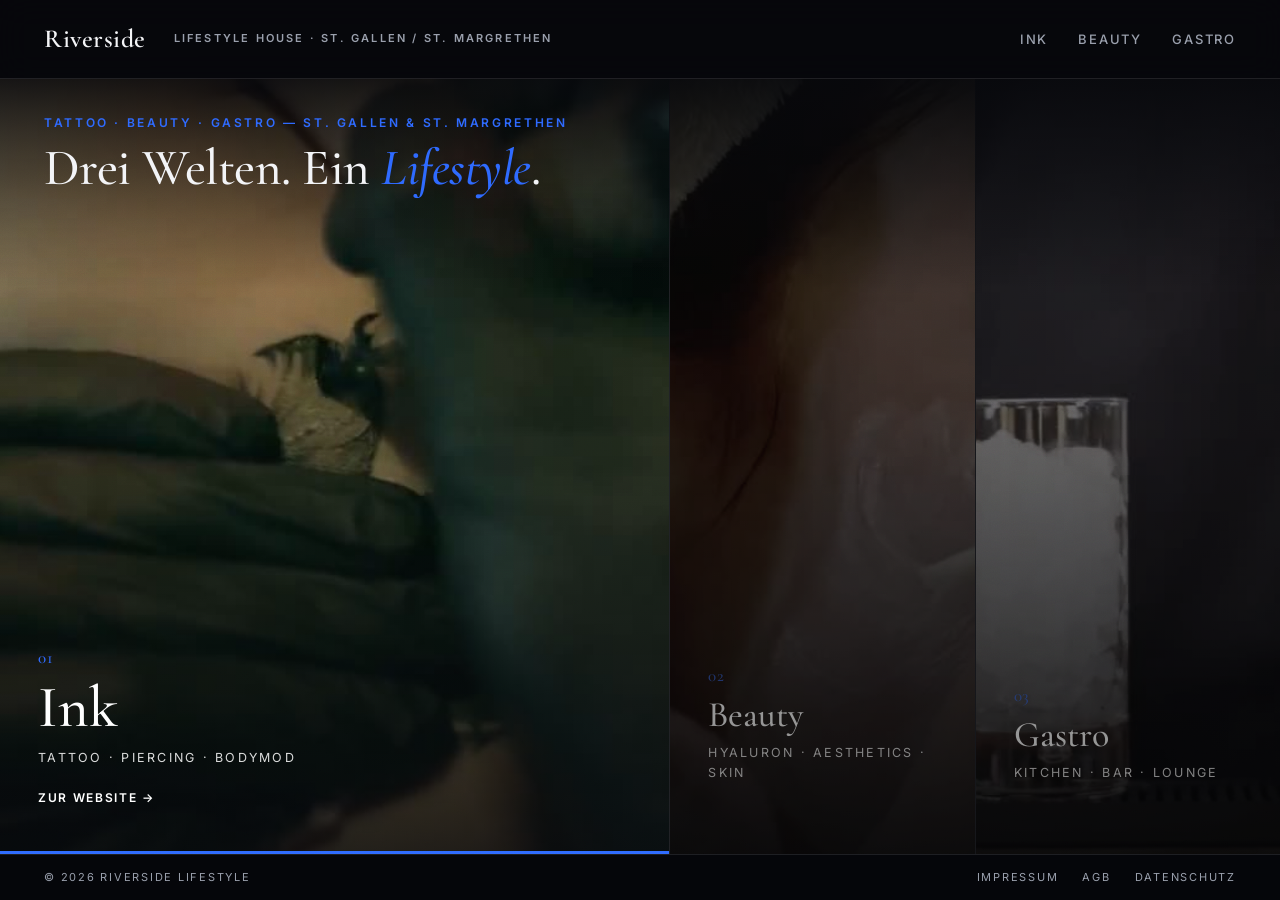
==== index.html @ ca505436 "feat: Riverside Lifestyle hub portal with video panels and legal pages" ====
<!DOCTYPE html>
<html lang="de">
<head>
<meta charset="UTF-8">
<meta name="viewport" content="width=device-width, initial-scale=1.0">
<title>Riverside Lifestyle — Tattoo, Beauty &amp; Gastro · St. Gallen &amp; St. Margrethen</title>
<meta name="description" content="Riverside Lifestyle vereint drei Marken unter einem Dach: Riverside Ink (Tattoo & Piercing), Riverside Beauty (Aesthetics) und Riverside Gastro. Standorte St. Gallen & St. Margrethen.">
<link rel="canonical" href="https://riverside-lifestyle.com/">
<meta name="theme-color" content="#07080c">
<link rel="icon" href="favicon.svg" type="image/svg+xml">

<!-- Open Graph / Social -->
<meta property="og:type" content="website">
<meta property="og:site_name" content="Riverside Lifestyle">
<meta property="og:title" content="Riverside Lifestyle — Tattoo, Beauty & Gastro">
<meta property="og:description" content="Drei Welten. Ein Lifestyle. Tattoo, Beauty und Gastronomie unter einem Dach in St. Gallen & St. Margrethen.">
<meta property="og:url" content="https://riverside-lifestyle.com/">
<meta property="og:image" content="https://riverside-lifestyle.com/assets/poster/poster.jpg">
<meta name="twitter:card" content="summary_large_image">

<link rel="preconnect" href="https://fonts.googleapis.com">
<link rel="preconnect" href="https://fonts.gstatic.com" crossorigin>
<link href="https://fonts.googleapis.com/css2?family=Cormorant+Garamond:ital,wght@0,400;0,500;0,600;1,500&family=Inter:wght@400;500;600&display=swap" rel="stylesheet">
<link rel="stylesheet" href="css/styles.css">
</head>
<body>

<!-- ===================== NAV ===================== -->
<nav class="nav">
  <div class="nav-in">
    <a class="brandmark" href="#top">Riverside</a>
    <span class="nav-meta">Lifestyle House · St. Gallen / St. Margrethen</span>
    <div class="nav-links">
      <a href="https://www.riverside-ink.ch">Ink</a>
      <!-- TODO: echte Beauty-URL -->
      <a href="#">Beauty</a>
      <!-- TODO: echte Gastro-URL -->
      <a href="#">Gastro</a>
    </div>
  </div>
</nav>

<!-- ===================== HERO: SPLIT THIRDS (PORTAL) ===================== -->
<header id="top" class="hero">
  <div class="panels">
    <!-- Panel 01 — INK -> riverside-ink.ch -->
    <a class="panel" href="https://www.riverside-ink.ch" data-brand="ink">
      <div class="panel-media">
        <video muted loop playsinline poster="assets/poster/ink.jpg">
          <source src="assets/video/ink.mp4?v=6" type="video/mp4">
        </video>
      </div>
      <div class="panel-body">
        <span class="panel-num">01</span>
        <h2>Ink</h2>
        <p class="panel-sub">Tattoo · Piercing · Bodymod</p>
        <span class="panel-more">Zur Website →</span>
      </div>
      <span class="panel-progress"><span></span></span>
    </a>

    <!-- Panel 02 — BEAUTY -->
    <!-- TODO: href auf echte Beauty-Homepage setzen + assets/video/beauty.mp4?v=4 ersetzen -->
    <a class="panel" href="#" data-brand="beauty">
      <div class="panel-media">
        <video muted loop playsinline poster="assets/poster/beauty.jpg">
          <source src="assets/video/beauty.mp4?v=4" type="video/mp4">
        </video>
      </div>
      <div class="panel-body">
        <span class="panel-num">02</span>
        <h2>Beauty</h2>
        <p class="panel-sub">Hyaluron · Aesthetics · Skin</p>
        <span class="panel-more">Zur Website →</span>
      </div>
      <span class="panel-progress"><span></span></span>
    </a>

    <!-- Panel 03 — GASTRO -->
    <!-- TODO: href auf echte Gastro-Homepage setzen + assets/video/gastro.mp4?v=4 ersetzen -->
    <a class="panel" href="#" data-brand="gastro">
      <div class="panel-media">
        <video muted loop playsinline poster="assets/poster/gastro.jpg">
          <source src="assets/video/gastro.mp4?v=4" type="video/mp4">
        </video>
      </div>
      <div class="panel-body">
        <span class="panel-num">03</span>
        <h2>Gastro</h2>
        <p class="panel-sub">Kitchen · Bar · Lounge</p>
        <span class="panel-more">Zur Website →</span>
      </div>
      <span class="panel-progress"><span></span></span>
    </a>
  </div>

  <div class="hero-overlay">
    <span class="kicker">Tattoo · Beauty · Gastro — St. Gallen &amp; St. Margrethen</span>
    <h1>Drei Welten. Ein <em>Lifestyle</em>.</h1>
  </div>
</header>

<!-- ===================== LEGAL BAR ===================== -->
<footer class="legal-bar">
  <div class="legal-in">
    <span>© 2026 Riverside Lifestyle</span>
    <nav class="legal-links">
      <a href="impressum.html">Impressum</a>
      <a href="agb.html">AGB</a>
      <a href="datenschutz.html">Datenschutz</a>
    </nav>
  </div>
</footer>

<!-- ===================== STRUCTURED DATA (JSON-LD) ===================== -->
<script type="application/ld+json">
{
  "@context": "https://schema.org",
  "@graph": [
    {
      "@type": "Organization",
      "@id": "https://riverside-lifestyle.com/#org",
      "name": "Riverside Lifestyle",
      "url": "https://riverside-lifestyle.com/",
      "description": "Dachmarke über drei Betrieben in der Ostschweiz: Tattoo, Beauty und Gastronomie.",
      "areaServed": ["St. Gallen", "St. Margrethen"],
      "hasPart": [
        { "@id": "https://riverside-lifestyle.com/#ink" },
        { "@id": "https://riverside-lifestyle.com/#beauty" },
        { "@id": "https://riverside-lifestyle.com/#gastro" }
      ]
    },
    {
      "@type": "TattooParlor",
      "@id": "https://riverside-lifestyle.com/#ink",
      "name": "Riverside Ink",
      "url": "https://www.riverside-ink.ch",
      "description": "Tattoo-, Piercing- und Bodymodification-Studio in St. Margrethen und St. Gallen.",
      "parentOrganization": { "@id": "https://riverside-lifestyle.com/#org" },
      "address": { "@type": "PostalAddress", "addressLocality": "St. Margrethen", "addressRegion": "SG", "addressCountry": "CH" }
    },
    {
      "@type": "BeautySalon",
      "@id": "https://riverside-lifestyle.com/#beauty",
      "name": "Riverside Beauty",
      "description": "Beauty- und Aesthetics-Studio: Hyaluron, Skincare und mehr in St. Gallen.",
      "parentOrganization": { "@id": "https://riverside-lifestyle.com/#org" },
      "address": { "@type": "PostalAddress", "addressLocality": "St. Gallen", "addressRegion": "SG", "addressCountry": "CH" }
    },
    {
      "@type": "Restaurant",
      "@id": "https://riverside-lifestyle.com/#gastro",
      "name": "Riverside Gastro",
      "description": "Kitchen, Bar und Lounge — Gastronomie unter dem Dach von Riverside Lifestyle.",
      "parentOrganization": { "@id": "https://riverside-lifestyle.com/#org" },
      "servesCuisine": "International",
      "address": { "@type": "PostalAddress", "addressLocality": "St. Gallen", "addressRegion": "SG", "addressCountry": "CH" }
    }
  ]
}
</script>

<script src="js/main.js"></script>
</body>
</html>
---- css/styles.css ----
/* ============================================================
   Riverside Lifestyle — Hub Landing
   Light / Schwarz-Weiß-Blau · Cormorant Garamond + Inter
   ============================================================ */
:root{
  --bg:#07080c;
  --bg-soft:#0d1018;
  --ink:#f3f4f7;
  --muted:#9aa0ad;
  --blue:#2f6bff;
  --navy:#0a1426;
  --line:rgba(255,255,255,.10);
  --line-strong:rgba(255,255,255,.18);
  --serif:'Cormorant Garamond',Georgia,serif;
  --sans:'Inter',system-ui,-apple-system,sans-serif;
  --ease:cubic-bezier(.22,.61,.36,1);
  --nav-h:78px;
  --legal-h:46px;
  --cycle:4.2s;
}
*{margin:0;padding:0;box-sizing:border-box}
html{scroll-behavior:smooth;scroll-padding-top:var(--nav-h)}
body{background:var(--bg);color:var(--ink);font-family:var(--sans);font-size:17px;line-height:1.6;-webkit-font-smoothing:antialiased;overflow-x:hidden}
a{color:inherit;text-decoration:none}
.wrap{max-width:1280px;margin:0 auto;padding:0 44px}
.kicker{font-size:12px;font-weight:600;letter-spacing:.22em;text-transform:uppercase;color:var(--blue);display:inline-block}
.muted{color:var(--muted)}

/* reveal */
[data-reveal]{opacity:0;transform:translateY(22px);transition:opacity .6s var(--ease),transform .6s var(--ease)}
[data-reveal].in{opacity:1;transform:none}
[data-delay="1"]{transition-delay:.07s}
[data-delay="2"]{transition-delay:.14s}
[data-delay="3"]{transition-delay:.21s}
[data-delay="4"]{transition-delay:.28s}

/* buttons */
.btn{display:inline-flex;align-items:center;gap:9px;padding:15px 28px;font-size:13px;font-weight:600;letter-spacing:.12em;text-transform:uppercase;border-radius:2px;transition:.18s var(--ease)}
.btn-primary{background:var(--blue);color:#fff}
.btn-primary:hover{background:#1e5cff;transform:translateY(-2px);box-shadow:0 16px 44px rgba(47,107,255,.36)}

/* ===================== NAV ===================== */
.nav{position:fixed;top:0;left:0;right:0;z-index:60;background:rgba(7,8,12,.72);backdrop-filter:blur(16px);border-bottom:1px solid var(--line)}
.nav-in{display:flex;align-items:center;gap:28px;height:var(--nav-h);max-width:1280px;margin:0 auto;padding:0 44px}
.brandmark{font-family:var(--serif);font-size:26px;font-weight:600;letter-spacing:.02em}
.nav-meta{font-size:11px;font-weight:600;letter-spacing:.2em;text-transform:uppercase;color:var(--muted);margin-right:auto}
.nav-links{display:flex;gap:30px;font-size:13px;font-weight:500;letter-spacing:.14em;text-transform:uppercase}
.nav-links a{position:relative;padding:4px 0;color:var(--muted);transition:color .2s}
.nav-links a::after{content:"";position:absolute;left:0;bottom:0;height:1.5px;width:100%;background:var(--blue);transform:scaleX(0);transform-origin:left;transition:transform .2s var(--ease)}
.nav-links a:hover{color:var(--ink)}
.nav-links a:hover::after{transform:scaleX(1)}

/* ===================== HERO SPLIT ===================== */
.hero{position:relative;margin-top:var(--nav-h);height:calc(100vh - var(--nav-h) - var(--legal-h));min-height:520px;overflow:hidden}
.hero-overlay{position:absolute;top:0;left:0;right:0;z-index:12;pointer-events:none;padding:30px 44px 96px;background:linear-gradient(180deg,rgba(7,8,12,.9) 0%,rgba(7,8,12,.5) 48%,transparent 100%)}
.hero-overlay .kicker{margin-bottom:10px}
.hero-overlay h1{font-family:var(--serif);font-weight:500;font-size:clamp(30px,4vw,60px);line-height:1.02;letter-spacing:-.01em;max-width:920px}
.hero-overlay h1 em{font-style:italic;color:var(--blue)}

.panels{position:absolute;inset:0;display:flex;width:100%;height:100%}
/* feine Filmkörnung über allen Panels */
.panels::after{content:"";position:absolute;inset:0;z-index:6;pointer-events:none;opacity:.07;mix-blend-mode:overlay;background-image:url("data:image/svg+xml,%3Csvg xmlns='http://www.w3.org/2000/svg' width='160' height='160'%3E%3Cfilter id='n'%3E%3CfeTurbulence type='fractalNoise' baseFrequency='0.9' numOctaves='2'/%3E%3C/filter%3E%3Crect width='100%25' height='100%25' filter='url(%23n)'/%3E%3C/svg%3E")}

.panel{flex:1;position:relative;overflow:hidden;border-right:1px solid var(--line);display:flex;align-items:flex-end;padding:44px 38px;color:#fff;filter:saturate(.78) brightness(.58);transition:flex .8s var(--ease),filter .7s ease}
.panel:last-child{border-right:none}
.panel.is-active{flex:2.6;filter:none}

/* Video-Layer + animierter Gradient-Fallback */
.panel-media,.brand-media{position:absolute;inset:0;z-index:0;overflow:hidden}
.panel-media{background:linear-gradient(135deg,#1b2433,#0a1426)}
.panel-media video,.brand-media video{position:absolute;inset:0;width:100%;height:100%;object-fit:cover;transform:scale(1.06);transition:transform 7s ease}
.panel.is-active .panel-media video{transform:scale(1.15)}

.panel::after{content:"";position:absolute;inset:0;z-index:1;background:linear-gradient(180deg,rgba(7,8,12,.12) 0%,rgba(7,8,12,.34) 45%,rgba(7,8,12,.9) 100%);transition:background .5s}
.panel.is-active::after{background:linear-gradient(180deg,rgba(7,8,12,.04) 0%,rgba(7,8,12,.18) 50%,rgba(7,8,12,.82) 100%)}

.panel-num{display:block;font-family:var(--serif);font-size:17px;font-weight:500;letter-spacing:.04em;color:var(--blue);opacity:.8;margin-bottom:8px}
.panel.is-active .panel-num{opacity:1}

.panel-body{position:relative;z-index:3;width:100%}
.panel h2{font-family:var(--serif);font-size:clamp(28px,2.8vw,52px);font-weight:500;line-height:1;transition:font-size .55s var(--ease)}
.panel.is-active h2{font-size:clamp(40px,4.6vw,78px)}
.panel-sub{font-size:12.5px;letter-spacing:.18em;text-transform:uppercase;opacity:.85;margin-top:10px}
.panel-more{display:inline-flex;align-items:center;gap:9px;max-height:0;overflow:hidden;opacity:0;transform:translateY(10px);font-size:12px;font-weight:600;letter-spacing:.14em;text-transform:uppercase;color:#fff;transition:.45s var(--ease)}
.panel.is-active .panel-more{max-height:42px;margin-top:20px;opacity:1;transform:none}

/* Fortschrittsbalken des Auto-Wechsels */
.panel-progress{position:absolute;left:0;bottom:0;height:3px;width:100%;z-index:5;background:rgba(255,255,255,.1);opacity:0;transition:opacity .4s}
.panel.is-active .panel-progress{opacity:1}
.panel-progress span{display:block;height:100%;width:0;background:var(--blue)}
.panel.is-active .panel-progress span{width:100%;transition:width var(--cycle) linear}
.panels.is-paused .panel.is-active .panel-progress span{transition:none;width:30%}

.scroll-cue{display:flex;flex-direction:column;align-items:center;gap:10px;padding:18px 0;font-size:11px;letter-spacing:.2em;text-transform:uppercase;color:var(--muted)}
.scroll-cue .bar{width:1px;height:38px;background:linear-gradient(var(--blue),transparent)}

/* ===================== INTRO ===================== */
.intro{padding:120px 0;border-bottom:1px solid var(--line)}
.intro-grid{display:grid;grid-template-columns:1fr 1.4fr;gap:56px;align-items:start}
.intro-grid .kicker{grid-column:1}
.intro-h{font-family:var(--serif);font-weight:500;font-size:clamp(30px,3.4vw,46px);line-height:1.12;grid-column:2;grid-row:1}
.intro-p{grid-column:2;color:var(--muted);font-size:18px;max-width:620px}
.intro-p strong{color:var(--ink);font-weight:600}

/* ===================== BRAND SECTIONS ===================== */
.brand{padding:110px 0}
.brand--alt{background:var(--bg-soft)}
.brand-grid{display:grid;grid-template-columns:1.05fr 1fr;gap:64px;align-items:center}
.brand-media{position:relative;border-radius:8px;overflow:hidden;aspect-ratio:4/5;background:linear-gradient(135deg,#1b2433,#0a1426)}
.brand-media video{border-radius:8px}
.brand-media::after{content:"";position:absolute;inset:0;background:linear-gradient(180deg,rgba(10,20,38,0) 55%,rgba(10,20,38,.45));z-index:1}
.brand-badge{position:absolute;left:18px;bottom:16px;z-index:2;font-size:11px;font-weight:600;letter-spacing:.18em;text-transform:uppercase;color:#fff;background:rgba(10,20,38,.45);backdrop-filter:blur(6px);padding:7px 12px;border-radius:2px}
.brand-text h2{font-family:var(--serif);font-weight:500;font-size:clamp(32px,3.8vw,52px);line-height:1.04;margin:14px 0 18px}
.brand-text p{color:var(--muted);font-size:18px;max-width:480px}
.facts{list-style:none;margin:30px 0;border-top:1px solid var(--line)}
.facts li{display:grid;grid-template-columns:120px 1fr;gap:16px;padding:15px 0;border-bottom:1px solid var(--line);font-size:15px}
.facts li span{font-size:11px;font-weight:600;letter-spacing:.16em;text-transform:uppercase;color:var(--muted);padding-top:2px}

/* ===================== FAQ ===================== */
.faq{padding:120px 0;border-top:1px solid var(--line);background:var(--bg-soft)}
.faq-h{font-family:var(--serif);font-weight:500;font-size:clamp(32px,3.8vw,52px);margin:12px 0 40px}
.faq-list{max-width:860px}
.faq-list details{border-top:1px solid var(--line-strong)}
.faq-list details:last-child{border-bottom:1px solid var(--line-strong)}
.faq-list summary{list-style:none;cursor:pointer;padding:24px 0;font-family:var(--serif);font-size:24px;font-weight:500;display:flex;justify-content:space-between;align-items:center;gap:20px;transition:color .2s}
.faq-list summary::-webkit-details-marker{display:none}
.faq-list summary::after{content:"+";font-family:var(--sans);font-size:22px;color:var(--blue);transition:transform .25s var(--ease)}
.faq-list details[open] summary::after{transform:rotate(45deg)}
.faq-list summary:hover{color:var(--blue)}
.faq-list details p{padding:0 0 26px;color:var(--muted);font-size:17px;max-width:680px}

/* ===================== FOOTER ===================== */
.footer{background:var(--navy);color:#fff;padding:80px 0 30px}
.footer-grid{display:grid;grid-template-columns:1.6fr 1fr 1fr 1fr;gap:40px;padding-bottom:56px;border-bottom:1px solid rgba(255,255,255,.12)}
.footer-brand .brandmark{font-size:30px;color:#fff;display:block;margin-bottom:14px}
.footer-brand p{color:rgba(255,255,255,.6);font-size:15px}
.footer-col h3{font-size:11px;font-weight:600;letter-spacing:.18em;text-transform:uppercase;color:rgba(255,255,255,.5);margin-bottom:16px}
.footer-col a,.footer-col span{display:block;color:rgba(255,255,255,.82);font-size:15px;padding:5px 0;transition:color .2s}
.footer-col a:hover{color:var(--blue)}
.footer-base{display:flex;justify-content:space-between;padding-top:26px;font-size:12px;letter-spacing:.12em;text-transform:uppercase;color:rgba(255,255,255,.45)}

/* ===================== RESPONSIVE ===================== */
@media(max-width:920px){
  .wrap{padding:0 22px}
  .nav-in{padding:0 22px}
  .nav-meta,.nav-links a[href="#kontakt"]{display:none}
  .hero{height:auto;min-height:0}
  .hero-overlay{padding:22px 22px 70px}
  .panels{position:static;flex-direction:column;height:auto}
  .panel{flex:none;height:240px;border-right:none;border-bottom:1px solid var(--line)}
  .panel.is-active{flex:none;height:300px}
  .intro-grid{grid-template-columns:1fr;gap:18px}
  .intro-grid .kicker,.intro-h,.intro-p{grid-column:1}
  .intro-h{grid-row:auto}
  .brand-grid{grid-template-columns:1fr;gap:34px}
  .brand--alt .brand-grid .brand-media{order:-1}
  .footer-grid{grid-template-columns:1fr 1fr;gap:30px}
  .footer-base{flex-direction:column;gap:8px}
}
@media(prefers-reduced-motion:reduce){
  .panel-media{animation:none}
  .panel-media video{transition:none}
  [data-reveal]{opacity:1;transform:none;transition:none}
}

/* ===================== LEGAL BAR ===================== */
.legal-bar{height:var(--legal-h);display:flex;align-items:center;background:#05060a;border-top:1px solid var(--line)}
.legal-in{display:flex;justify-content:space-between;align-items:center;width:100%;max-width:1280px;margin:0 auto;padding:0 44px;font-size:11px;letter-spacing:.16em;text-transform:uppercase;color:var(--muted)}
.legal-links{display:flex;gap:24px}
.legal-links a{color:var(--muted);transition:color .2s}
.legal-links a:hover{color:var(--blue)}

/* ===================== LEGAL PAGES ===================== */
.legal-page{margin-top:var(--nav-h);min-height:calc(100vh - var(--nav-h));padding:80px 0 100px}
.legal-wrap{max-width:820px;margin:0 auto;padding:0 44px}
.legal-back{display:inline-flex;align-items:center;gap:8px;font-size:12px;font-weight:600;letter-spacing:.14em;text-transform:uppercase;color:var(--muted);margin-bottom:30px;transition:color .2s}
.legal-back:hover{color:var(--blue)}
.legal-page h1{font-family:var(--serif);font-weight:500;font-size:clamp(38px,5vw,64px);line-height:1.02;margin-bottom:14px}
.legal-page .lead{color:var(--muted);font-size:18px;margin-bottom:18px}
.legal-note{border-left:2px solid var(--blue);background:rgba(47,107,255,.06);padding:14px 18px;border-radius:0 4px 4px 0;color:var(--muted);font-size:14px;margin-bottom:48px}
.legal-page h2{font-family:var(--serif);font-weight:500;font-size:clamp(24px,3vw,34px);margin:42px 0 14px}
.legal-page h3{font-size:15px;font-weight:600;letter-spacing:.04em;margin:24px 0 8px}
.legal-page p,.legal-page li{color:#c9ccd4;font-size:16px;line-height:1.7}
.legal-page p{margin-bottom:14px}
.legal-page ul{margin:0 0 14px 0;padding-left:22px}
.legal-page li{margin-bottom:6px}
.legal-page a{color:var(--blue)}
.legal-page .todo{color:var(--blue);font-weight:600}
.legal-page .divider{height:1px;background:var(--line);margin:40px 0}

@media(max-width:920px){
  .legal-in{flex-direction:column;gap:8px;height:auto;padding:14px 22px;text-align:center}
  .legal-bar{height:auto}
  .legal-wrap{padding:0 22px}
}
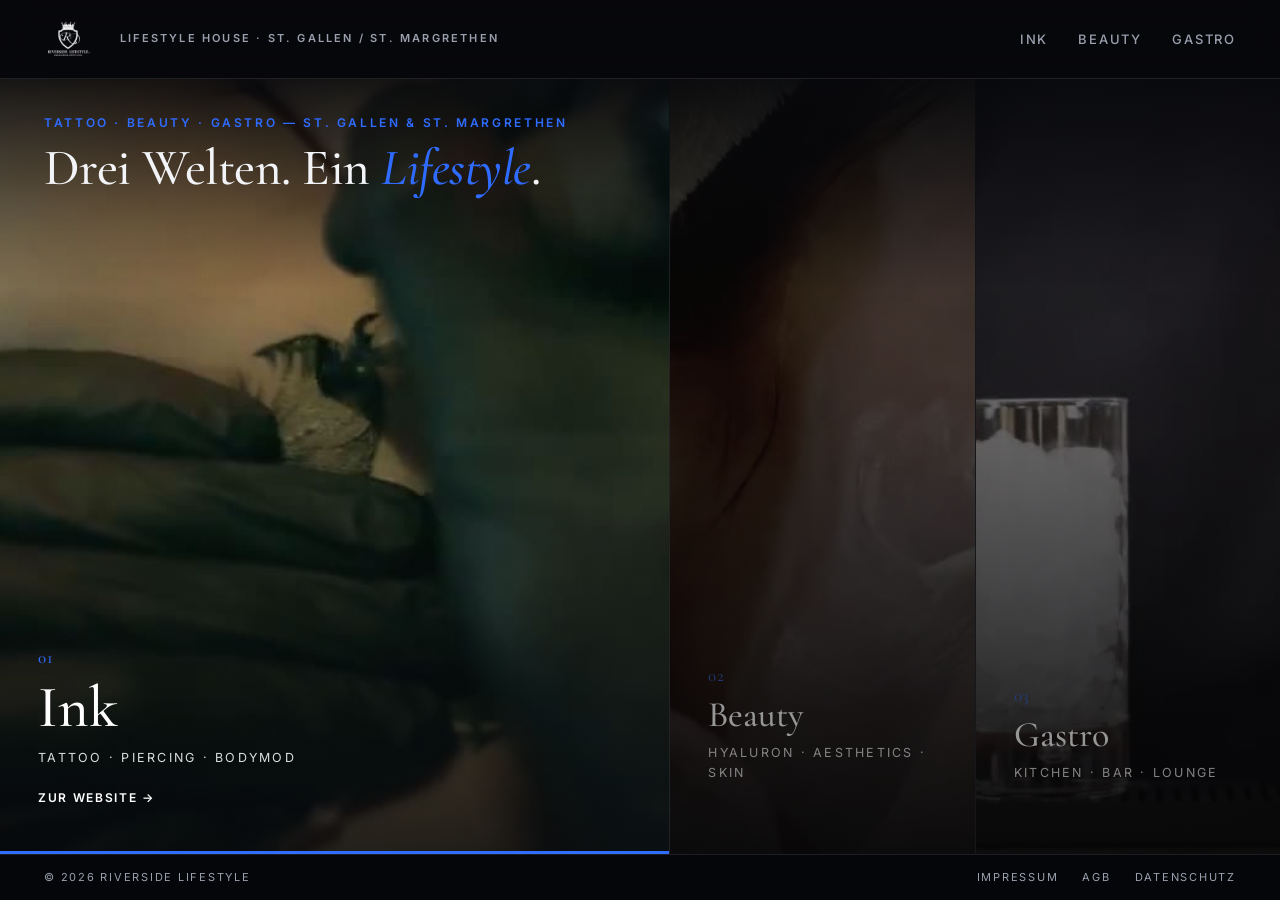
==== commit c65f3bc3: "feat: add Riverside crest logo in nav and as favicon" ====
--- a/index.html
+++ b/index.html
@@ -7,7 +7,7 @@
 <meta name="description" content="Riverside Lifestyle vereint drei Marken unter einem Dach: Riverside Ink (Tattoo & Piercing), Riverside Beauty (Aesthetics) und Riverside Gastro. Standorte St. Gallen & St. Margrethen.">
 <link rel="canonical" href="https://riverside-lifestyle.com/">
 <meta name="theme-color" content="#07080c">
-<link rel="icon" href="favicon.svg" type="image/svg+xml">
+<link rel="icon" href="assets/brand/favicon.png" type="image/png">
 
 <!-- Open Graph / Social -->
 <meta property="og:type" content="website">
@@ -28,7 +28,7 @@
 <!-- ===================== NAV ===================== -->
 <nav class="nav">
   <div class="nav-in">
-    <a class="brandmark" href="#top">Riverside</a>
+    <a class="brandmark" href="#top"><img class="brandmark__logo" src="assets/brand/logo.png" alt="Riverside Lifestyle"></a>
     <span class="nav-meta">Lifestyle House · St. Gallen / St. Margrethen</span>
     <div class="nav-links">
       <a href="https://www.riverside-ink.ch">Ink</a>
--- a/css/styles.css
+++ b/css/styles.css
@@ -42,7 +42,8 @@
 /* ===================== NAV ===================== */
 .nav{position:fixed;top:0;left:0;right:0;z-index:60;background:rgba(7,8,12,.72);backdrop-filter:blur(16px);border-bottom:1px solid var(--line)}
 .nav-in{display:flex;align-items:center;gap:28px;height:var(--nav-h);max-width:1280px;margin:0 auto;padding:0 44px}
-.brandmark{font-family:var(--serif);font-size:26px;font-weight:600;letter-spacing:.02em}
+.brandmark{display:inline-flex;align-items:center;gap:12px;font-family:var(--serif);font-size:26px;font-weight:600;letter-spacing:.02em}
+.brandmark__logo{height:48px;width:auto;display:block}
 .nav-meta{font-size:11px;font-weight:600;letter-spacing:.2em;text-transform:uppercase;color:var(--muted);margin-right:auto}
 .nav-links{display:flex;gap:30px;font-size:13px;font-weight:500;letter-spacing:.14em;text-transform:uppercase}
 .nav-links a{position:relative;padding:4px 0;color:var(--muted);transition:color .2s}
@@ -144,11 +145,12 @@
   .wrap{padding:0 22px}
   .nav-in{padding:0 22px}
   .nav-meta,.nav-links a[href="#kontakt"]{display:none}
-  .hero{height:auto;min-height:0}
-  .hero-overlay{padding:22px 22px 70px}
-  .panels{position:static;flex-direction:column;height:auto}
+  .hero{height:auto;min-height:0;display:flex;flex-direction:column}
+  .hero-overlay{position:static;order:-1;background:#07080c;padding:26px 22px 18px}
+  .hero-overlay h1{font-size:clamp(28px,7vw,42px);max-width:none}
+  .panels{position:static;order:0;flex-direction:column;height:auto}
   .panel{flex:none;height:240px;border-right:none;border-bottom:1px solid var(--line)}
-  .panel.is-active{flex:none;height:300px}
+  .panel.is-active{flex:none;height:320px}
   .intro-grid{grid-template-columns:1fr;gap:18px}
   .intro-grid .kicker,.intro-h,.intro-p{grid-column:1}
   .intro-h{grid-row:auto}
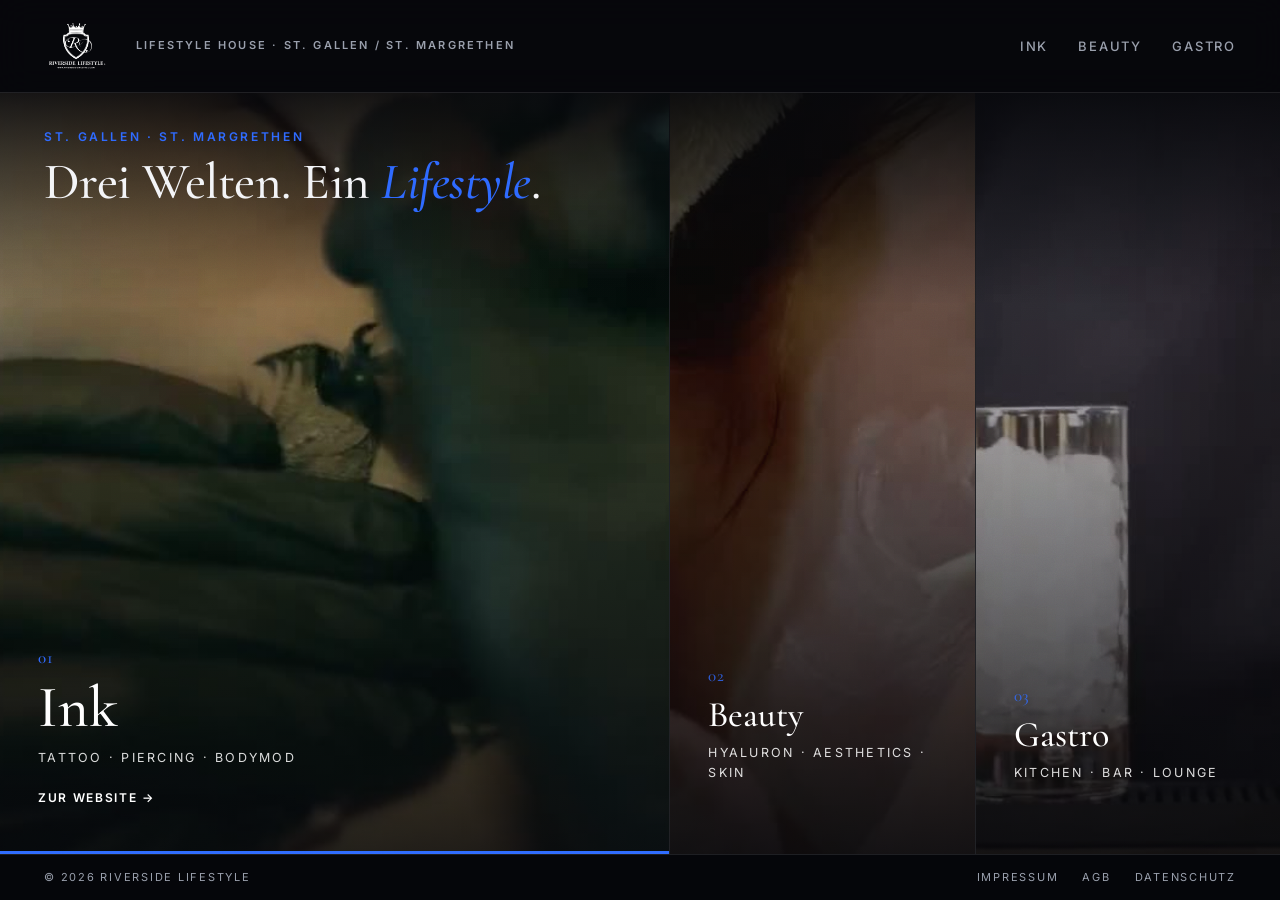
==== commit 74ffdc22: "feat: bigger logo, shorter hero text, mobile tap-to-play one-screen layout, lighter desktop resting " ====
--- a/index.html
+++ b/index.html
@@ -95,7 +95,7 @@
   </div>
 
   <div class="hero-overlay">
-    <span class="kicker">Tattoo · Beauty · Gastro — St. Gallen &amp; St. Margrethen</span>
+    <span class="kicker">St. Gallen · St. Margrethen</span>
     <h1>Drei Welten. Ein <em>Lifestyle</em>.</h1>
   </div>
 </header>
--- a/css/styles.css
+++ b/css/styles.css
@@ -14,7 +14,7 @@
   --serif:'Cormorant Garamond',Georgia,serif;
   --sans:'Inter',system-ui,-apple-system,sans-serif;
   --ease:cubic-bezier(.22,.61,.36,1);
-  --nav-h:78px;
+  --nav-h:92px;
   --legal-h:46px;
   --cycle:4.2s;
 }
@@ -43,7 +43,7 @@
 .nav{position:fixed;top:0;left:0;right:0;z-index:60;background:rgba(7,8,12,.72);backdrop-filter:blur(16px);border-bottom:1px solid var(--line)}
 .nav-in{display:flex;align-items:center;gap:28px;height:var(--nav-h);max-width:1280px;margin:0 auto;padding:0 44px}
 .brandmark{display:inline-flex;align-items:center;gap:12px;font-family:var(--serif);font-size:26px;font-weight:600;letter-spacing:.02em}
-.brandmark__logo{height:48px;width:auto;display:block}
+.brandmark__logo{height:64px;width:auto;display:block}
 .nav-meta{font-size:11px;font-weight:600;letter-spacing:.2em;text-transform:uppercase;color:var(--muted);margin-right:auto}
 .nav-links{display:flex;gap:30px;font-size:13px;font-weight:500;letter-spacing:.14em;text-transform:uppercase}
 .nav-links a{position:relative;padding:4px 0;color:var(--muted);transition:color .2s}
@@ -62,9 +62,12 @@
 /* feine Filmkörnung über allen Panels */
 .panels::after{content:"";position:absolute;inset:0;z-index:6;pointer-events:none;opacity:.07;mix-blend-mode:overlay;background-image:url("data:image/svg+xml,%3Csvg xmlns='http://www.w3.org/2000/svg' width='160' height='160'%3E%3Cfilter id='n'%3E%3CfeTurbulence type='fractalNoise' baseFrequency='0.9' numOctaves='2'/%3E%3C/filter%3E%3Crect width='100%25' height='100%25' filter='url(%23n)'/%3E%3C/svg%3E")}
 
-.panel{flex:1;position:relative;overflow:hidden;border-right:1px solid var(--line);display:flex;align-items:flex-end;padding:44px 38px;color:#fff;filter:saturate(.78) brightness(.58);transition:flex .8s var(--ease),filter .7s ease}
+.panel{flex:1;position:relative;overflow:hidden;border-right:1px solid var(--line);display:flex;align-items:flex-end;padding:44px 38px;color:#fff;transition:flex .8s var(--ease)}
 .panel:last-child{border-right:none}
-.panel.is-active{flex:2.6;filter:none}
+.panel.is-active{flex:2.6}
+/* nicht spielende Panels: nur leichtes 10%-Schwarz-Overlay, damit ihr Video sichtbar bleibt */
+.panel-media::after{content:"";position:absolute;inset:0;z-index:1;background:#000;opacity:.1;transition:opacity .6s ease;pointer-events:none}
+.panel.is-active .panel-media::after{opacity:0}
 
 /* Video-Layer + animierter Gradient-Fallback */
 .panel-media,.brand-media{position:absolute;inset:0;z-index:0;overflow:hidden}
@@ -145,12 +148,24 @@
   .wrap{padding:0 22px}
   .nav-in{padding:0 22px}
   .nav-meta,.nav-links a[href="#kontakt"]{display:none}
-  .hero{height:auto;min-height:0;display:flex;flex-direction:column}
-  .hero-overlay{position:static;order:-1;background:#07080c;padding:26px 22px 18px}
-  .hero-overlay h1{font-size:clamp(28px,7vw,42px);max-width:none}
-  .panels{position:static;order:0;flex-direction:column;height:auto}
-  .panel{flex:none;height:240px;border-right:none;border-bottom:1px solid var(--line)}
-  .panel.is-active{flex:none;height:320px}
+  :root{--nav-h:72px}
+  .brandmark__logo{height:50px}
+  .hero{height:calc(100vh - var(--nav-h) - var(--legal-h));height:calc(100dvh - var(--nav-h) - var(--legal-h));min-height:0;display:flex;flex-direction:column}
+  .hero-overlay{position:static;order:-1;flex:0 0 auto;background:#07080c;padding:14px 22px 10px}
+  .hero-overlay .kicker{margin-bottom:6px;font-size:10px}
+  .hero-overlay h1{font-size:clamp(22px,5.6vw,34px);max-width:none}
+  .panels{position:static;order:0;flex:1;flex-direction:column;height:auto}
+  .panel{flex:1;height:auto;padding:16px 22px;border-right:none;border-bottom:1px solid var(--line)}
+  .panel:last-child{border-bottom:none}
+  .panel.is-active{flex:1}
+  .panel-num{font-size:14px;margin-bottom:3px}
+  .panel h2{font-size:30px}
+  .panel-media video{transform:none}
+  .panel-progress{display:none}
+  /* ruhende Panels dunkel, aktives (angetippt) hell */
+  .panel-media::after{opacity:.6}
+  .panel.is-active .panel-media::after{opacity:0}
+  .panel.is-active .panel-more{margin-top:8px}
   .intro-grid{grid-template-columns:1fr;gap:18px}
   .intro-grid .kicker,.intro-h,.intro-p{grid-column:1}
   .intro-h{grid-row:auto}
@@ -191,7 +206,9 @@
 .legal-page .divider{height:1px;background:var(--line);margin:40px 0}
 
 @media(max-width:920px){
-  .legal-in{flex-direction:column;gap:8px;height:auto;padding:14px 22px;text-align:center}
-  .legal-bar{height:auto}
+  .legal-bar{height:var(--legal-h)}
+  .legal-in{justify-content:center;gap:20px;padding:0 22px}
+  .legal-in > span{display:none}
+  .legal-links{gap:20px}
   .legal-wrap{padding:0 22px}
 }
